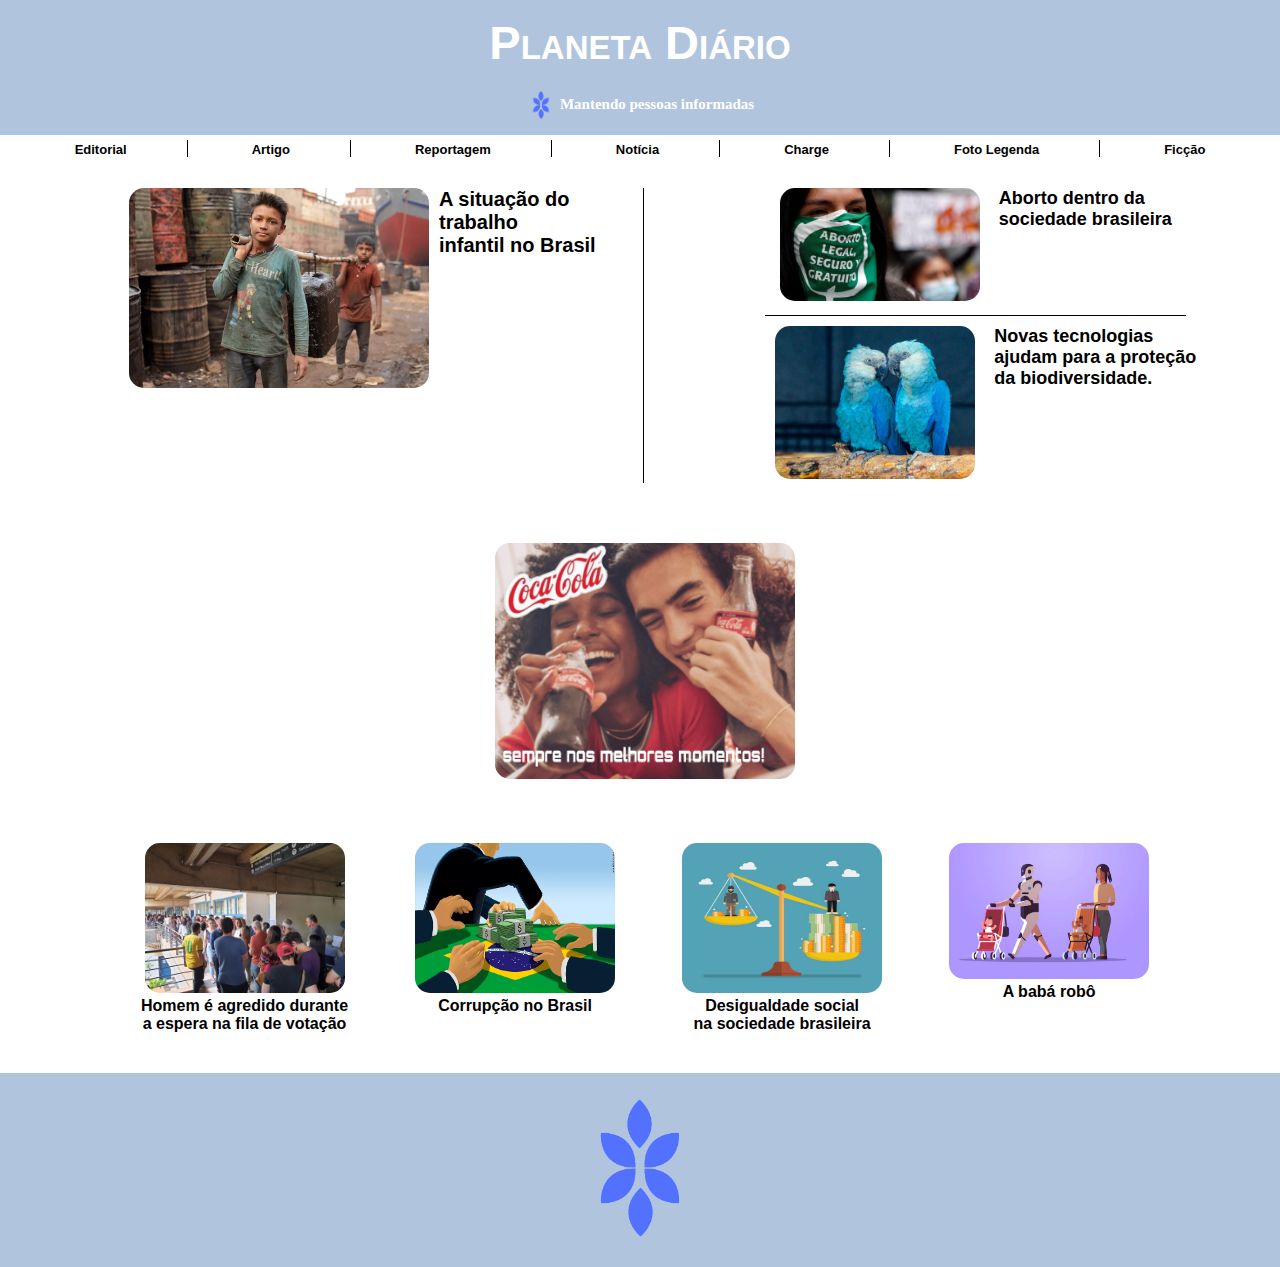
==== index.html @ 83647d01 "commit" ====
<!DOCTYPE html>
<html lang="pt-br">
<head>
    <meta charset="UTF-8">
    <meta http-equiv="X-UA-Compatible" content="IE=edge">
    <meta name="viewport" content="width=device-width, initial-scale=1.0">
    <title>planeta diário</title>
    <link rel="stylesheet" href="style.css">
</head>
<body>
    <header>
        <div>
            <div class="box">
                <h1>Planeta Diário</h1>
                <div class="tag">
                    <img src="logo.png">
                    <h2>Mantendo pessoas informadas</h2>
                </div>
            </div>
            <div class="nav">
                <nav>
                    <ul>
                        <li><a href="edit.html">Editorial</a></li>
                        <li><a href="arti.html">Artigo</a></li>
                        <li><a href="repo.html">Reportagem</a></li>
                        <li><a href="noti.html">Notícia</a></li>
                        <li><a href="char.html">Charge</a></li>
                        <li><a href="foto.html">Foto Legenda</a></li>
                        <li class="diff"><a href="fic.html">Ficção</a></li>
                    </ul>
                </nav>
            </div>
        </div>
    </header>
    <main>
        <div class="blockax">
            <div class="div1">
                <a class="block1" href="edit.html">
                    <div class="divy">
                        <img class="img1" src="edit.webp">
                        <div class="part1">
                            <h2 class="text1">A situação do trabalho <br> infantil no Brasil</h2>
                        </div>
                    </div>
                </a>
                <div class="block2">
                    <a class="ablock1diff" href="arti.html">
                        <div class="divblock1">
                            <img class="img2" src="arti.jpg">
                            <div class="part2">
                                <h2 class="text2">Aborto dentro da <br> sociedade brasileira</h2>
                            </div>
                        </div>
                    </a>
                    <a class="ablock1" href="repo.html">
                        <div class="divblock2">
                            <img class="img2" src="repo.jpg">
                            <div class="part2">
                                <h2 class="text2">
                                    Novas tecnologias <br> ajudam para a proteção <br> da biodiversidade.
                                </h2>
                            </div>
                        </div>
                    </a>
                </div>
            </div>
            <div class="imgin">
                <img class="imginx" src="prop.jpeg">
            </div>
            <div class="div2">
                <div class="objpad">
                    <a class="ablock2" href="noti.html">
                        <img class="img3" src="noti.jpg">
                        <div class="part3">
                            <h2 class="text3">Homem é agredido durante <br> a espera na fila de votação</h2>
                        </div>
                    </a>
                </div>
                <div class="objpad"> 
                    <a class="ablock2" href="char.html">
                        <img class="img4" src="charg.jpg">
                        <div class="part3">
                            <h2 class="text3">
                                Corrupção no Brasil
                            </h2>
                        </div>
                    </a>
                </div>
                <div class="objpad">
                    <a class="ablock2" href="foto.html">
                        <img class="img5" src="fotoc.webp">
                        <div class="part3">
                            <h2 class="text3">
                                Desigualdade social <br> na sociedade brasileira
                            </h2>
                        </div>
                    </a>
                </div>
                <div class="objpaddiff">
                    <a class="ablock2" href="fic.html">
                        <img class="img3" src="fic.webp">
                        <div class="part3">
                            <h2 class="text3">
                                A babá robô
                            </h2>
                        </div>
                    </a>
                </div>
            </div>
        </div>
    </main>
    <footer>
        <img src="logo.png">
    </footer>
</body>
</html>
---- style.css ----
* {
    padding: 0px;
    margin: 0px;
    border: 0px;
    box-sizing: border-box;
}

header {
    background: lightsteelblue;
}

header nav {
    background: white;
    padding-top: 5px;
}

.box {
    text-align: center;
    padding: 15px 0;
}

header h1 {
    text-align: center;
    font-size: 47px;
    padding-bottom: 20px;
    color: white;
    font-family: sans-serif;
    font-variant-caps: small-caps;
}

header img {
    width: 30px;
    vertical-align: middle;
}

header h2 {
    color: white;
    font-size: 15px;
    display: inline;
}

header ul {
    text-align: center;
}

header li {
    display: inline;
    padding: 0 60px;
    border-right: 1px;
    border-style: solid;
}

.diff {
    border-right: none;
}

header a {
    color: black;
    text-decoration: none;
    font-size: 13px;
    font-weight: bold;
    font-family: Arial, Helvetica, sans-serif;
}

header a:hover {
    color: lightsteelblue;
    font-size: 15px;
}

main {
    justify-content: center;
    align-items: center;
}

.blockax {
    text-align: center;
    margin-left: 10px;
}

main a {
    text-align: center;
}

.part1:hover {
    color: rgb(57, 162, 227);
}

.part2:hover {
    color: rgb(57, 162, 227);
}

.div1  {
    display: inline-flex;
    padding-left: 125px;
    width: 100%;
    margin: 30px auto;
}


.block1 {
    width: 45%;
    border-right: 1px;
    border-style: solid;
    text-decoration: none;
    color: black;
    position: relative;
    right: 6px;
}

main img {
    border-radius: 15px;
}

.block2 {
    padding-left: 125px;
}

.part1 {
    display: inline-block;
    vertical-align: top;
    margin-left: 10px;
}

.imgin {
    text-align: center;
    margin: 30px 0;
}

.imginx {
    border-radius: 15px;
    width: 300px;
}

.text1 {
    text-align: left;
    font-size: 20px;
    font-family: sans-serif;
}

.img1 {
    width: 300px;
}

.ablock1diff {
    text-decoration: none;
    color: black;
    position: relative;
    right: 10px;
}

.ablock1 {
    text-decoration: none;
    color: black;
}

.divblock1 {
    border-bottom: 1px;
    border-style: solid;
}

.divblock1 {
    padding-bottom: 10px;
}

.img2 {
    width: 200px;
}

.part2 {
    display: inline-block;
    vertical-align: top;
    margin-left: 15px;
}

.text2 {
    font-family: sans-serif;
    text-align: left;
    font-size: 18px;
}

.text3 {
    font-family: sans-serif;
    font-size: 16px;
    text-align: center;
}

.divblock2 {
    padding-top: 10px;
}

.div2 {
    display: inline-flex;
    width: 100%;
    justify-content: center;
    text-align: center;
    margin-top: 30px;
    margin-bottom: 40px;
}

.divy {
    display: inline-flex;
}

.img3 {
    width: 200px;
}

.img4 {
    width: 200px;
    height: 150px;
}

.img5 {
    width: 200px;
    height: 150px;
}

.objpad {
    padding-right: 67px;
    width: auto;
}

.objpaddiff {
    width: auto;
}

.part3 {
    color: black;
}

.ablock2 {
    text-decoration: none;
    text-align: center;
}

.part3:hover {
    color: rgb(57, 162, 227);
}

.titlex {
    text-align: center;
    margin-top: 50px;
}

.divx {
    margin-bottom: 130px;
    margin-left: 200px;
    margin-right: 200px;
    margin-top: 60px;
}

.textx {
    font-weight: normal;
    font-size: 25px;
}

.px {
    margin-bottom: 20px;
    text-align: justify;
}

.pxdiff {
    margin-bottom: 0px;
    text-align: justify;
}

.imgxblock {
    text-decoration: none;
}

.imgx {
    width: 400px;
    margin-bottom: 10px;
    margin-left: 220px;
    position: relative;
    left: 50px;
}

.vid {
    width: 700px;
    height: auto;
}

.imgtxt1 {
    font-weight: normal;
    position: relative;
    left: 355px;
    margin-bottom: 30px;
    font-size: 12px;
    font-family: sans-serif;
    border-bottom: 1px;
    border-style: solid;
    width: 24.5%;
}

.imgtxt2 {
    font-weight: normal;
    position: relative;
    left: 327px;
    margin-bottom: 30px;
    font-size: 12px;
    font-family: sans-serif;
    border-bottom: 1px;
    border-style: solid;
    width: 30.1%;
}

.titlex1 {
    text-align: center;
    margin-top: 50px;
}

.charalign {
    text-align: center;
}

.lid {
    text-align: center;
    font-size: 18px;
    margin-top: 10px;
    margin-bottom: 30px;
    font-weight: normal;
}

.divx1 {
    margin-bottom: 130px;
    margin-left: 200px;
    margin-right: 200px;
}

.fotox {
    width: 700px;
    border-radius: 30px;
    margin-top: 30px;
    margin-bottom: 20px;
}

.fototx {
    text-align: center;
    font-weight: normal;
    font-family: sans-serif;
    margin-bottom: 30px;
}

.fotoalign {
    text-align: center;
}

.video {
    text-align: center;
    margin-top: 10px;
    margin-bottom: 50px;
}

footer {
    background: lightsteelblue;
    text-align: center;
}

footer img {
    width: 150px;
    margin: 20px 0;
}

@media only screen and (max-width:500px) {
    header ul {
        display: inline;
    }
    
    header li {
        padding: 0 20px;
        border-right: 0;
    }

    header a {
        font-size: 10px;
    }

    .diff {
        position: relative;
        left: 5px;
        top: 2px;
    }

    .blockax {
        margin-left: 0;
    }

    .divy {
        display: inline-block;
    }

    .div1 {
        padding-left: 20px;
        padding-right: 20px;
        display: block;
        margin: 20px auto;
    }

    .block1 {
        width: auto;
        border-right: 0;
        position: relative;
        right: 0;
    }

    .part1 {
        margin-left: 0;
    }

    .text1 {
        text-align: center;
        font-size: 18px;
    }

    .block2 {
        padding-left: 0;
        margin-top: 20px;
    }

    .ablock1diff {
        right: 0;
    }

    .divblock1 {
        padding-bottom: 0;
        border-bottom: 0;
        margin-bottom: 15px;
    }

    .img2 {
        width: 300px;
    }

    .part2 {
        margin-left: 0;
    }

    .text2 {
        text-align: center;
    }

    .div2 {
        display: block;
        margin-top: 0;
    }

    .objpad {
        padding-right: 0;
        padding-bottom: 20px;
    }

    .img3 {
        width: 300px;
    }

    .text3 {
        font-size: 18px;
    }

    .img4 {
        width: 300px;
        height: 200px;
    }

    .img5 {
        width: 300px;
        height: 200px;
    }

    .imgin {
        margin: 40px;
    }

    .divx {
        margin-bottom: 50px;
        margin-left: 30px;
        margin-right: 30px;
        margin-top: 40px;
    }

    .imgxblock {
        text-align: center;
    }

    .imgx {
        width: 200px;
        margin-left: 0;
        left: 0;
    }

    .imgtxt1 {
        text-align: center;
        left: 60px;
        width: max-content;
    }

    .imgtxt2 {
        text-align: center;
        left: 35px;
        width: max-content;
    }

    .vid {
        width: 380px;
        height: auto;
    }

    .divx1 {
        margin-left: 20px;
        margin-right: 20px;
        margin-bottom: 70px;
    }

    .fotox {
        width: 350px;
        left: 0;
    }

    .fototx {
        padding-left: 20px;
        padding-right: 20px;
    }
}
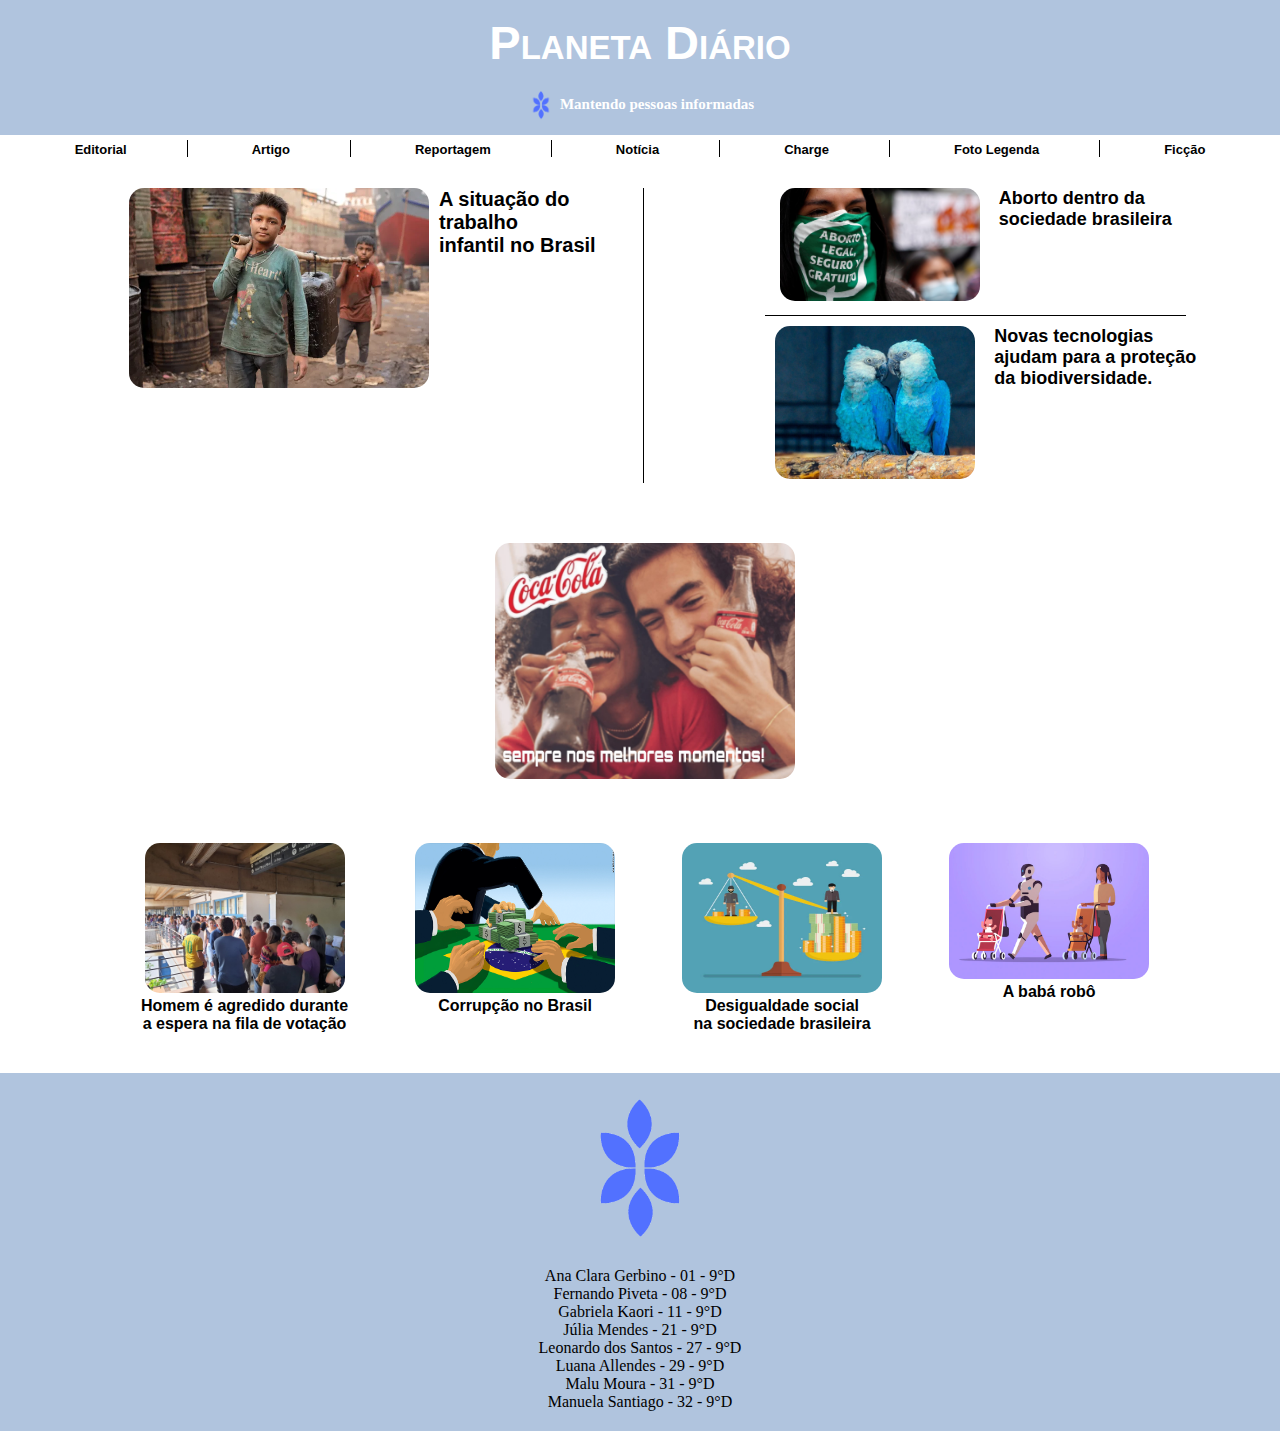
==== commit 5e9f2a30: "commit2" ====
--- a/index.html
+++ b/index.html
@@ -111,6 +111,34 @@
     </main>
     <footer>
         <img src="logo.png">
+        <div class="footer">
+            <ul>
+                <li>
+                    Ana Clara Gerbino - 01 - 9°D
+                </li>
+                <li>
+                    Fernando Piveta - 08 - 9°D
+                </li>
+                <li>
+                    Gabriela Kaori - 11 - 9°D
+                </li>
+                <li>
+                    Júlia Mendes - 21 - 9°D
+                </li>
+                <li>
+                    Leonardo dos Santos - 27 - 9°D
+                </li>
+                <li>
+                    Luana Allendes - 29 - 9°D
+                </li>
+                <li>
+                    Malu Moura - 31 - 9°D
+                </li>
+                <li>
+                    Manuela Santiago - 32 - 9°D
+                </li>
+            </ul>
+        </div>
     </footer>
 </body>
 </html>--- a/style.css
+++ b/style.css
@@ -362,6 +362,10 @@
     margin: 20px 0;
 }
 
+.footer {
+    padding-bottom: 20px;
+}
+
 @media only screen and (max-width:500px) {
     header ul {
         display: inline;
